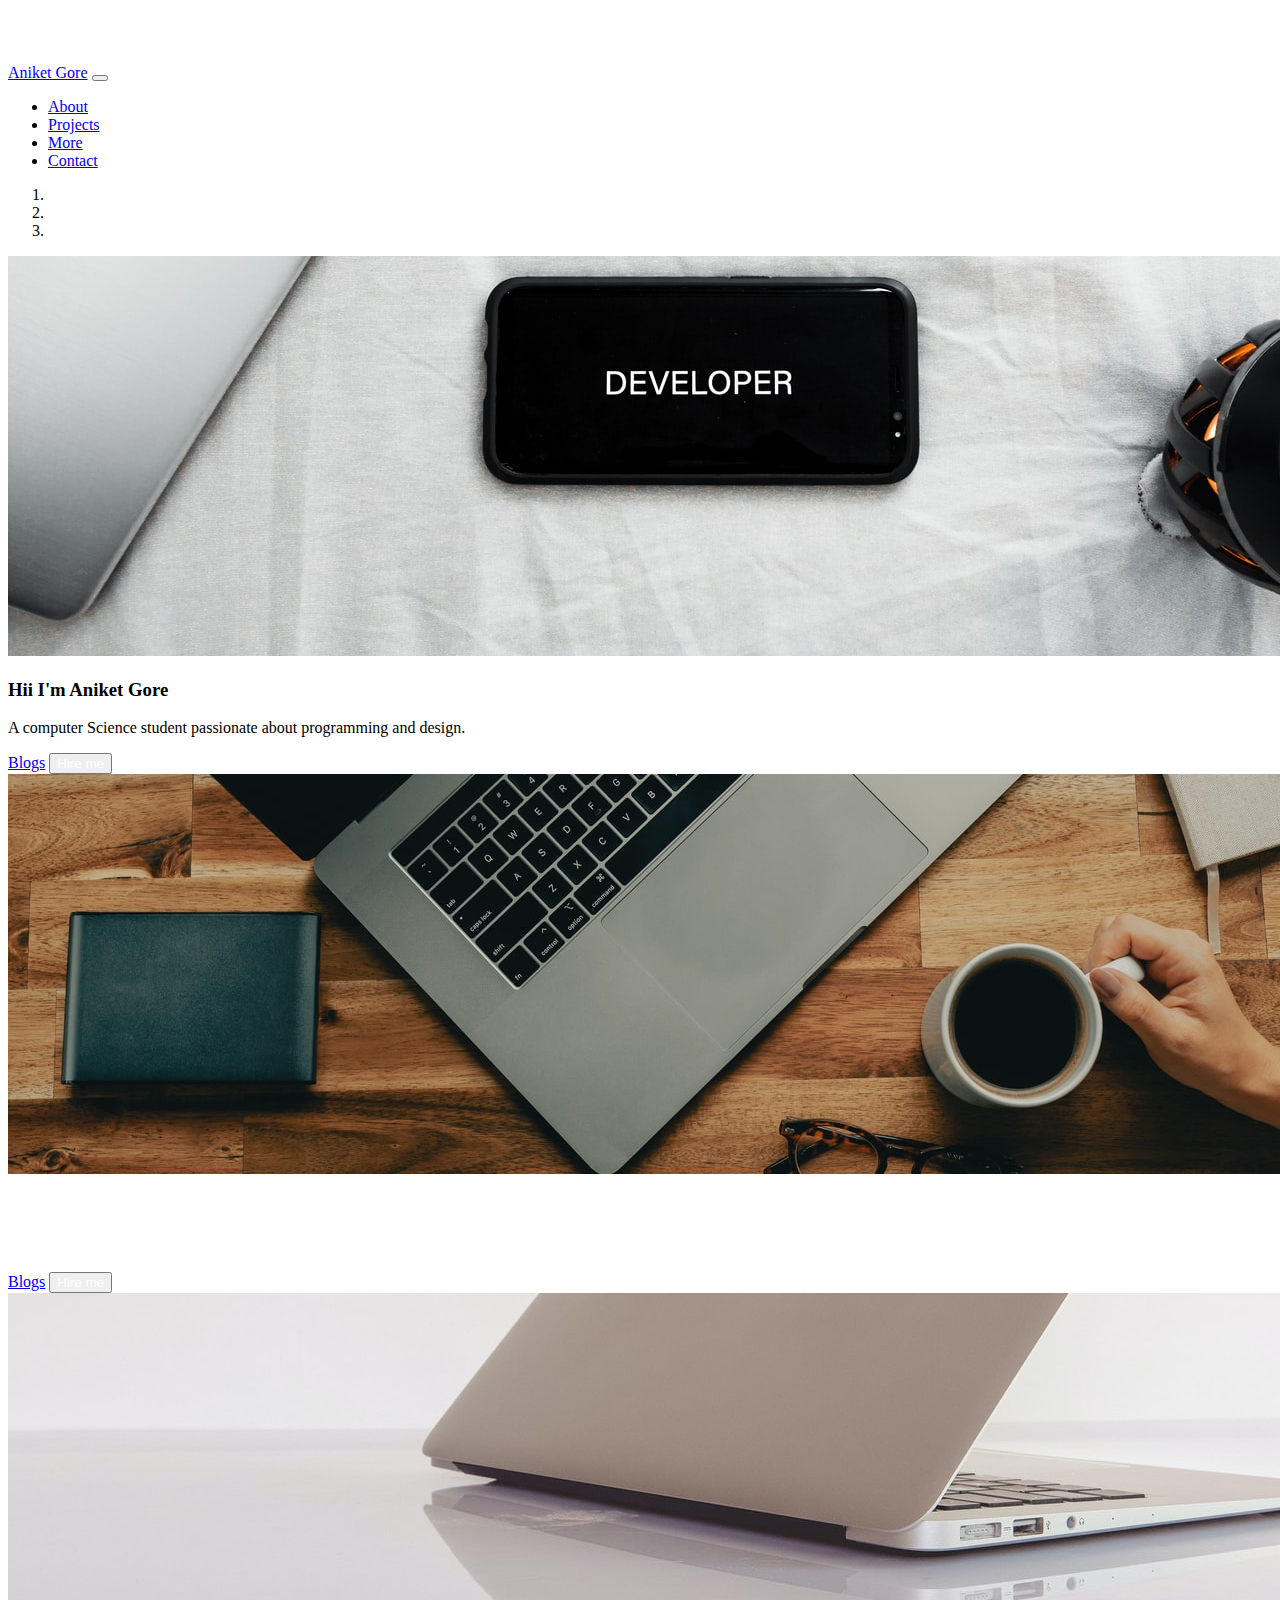
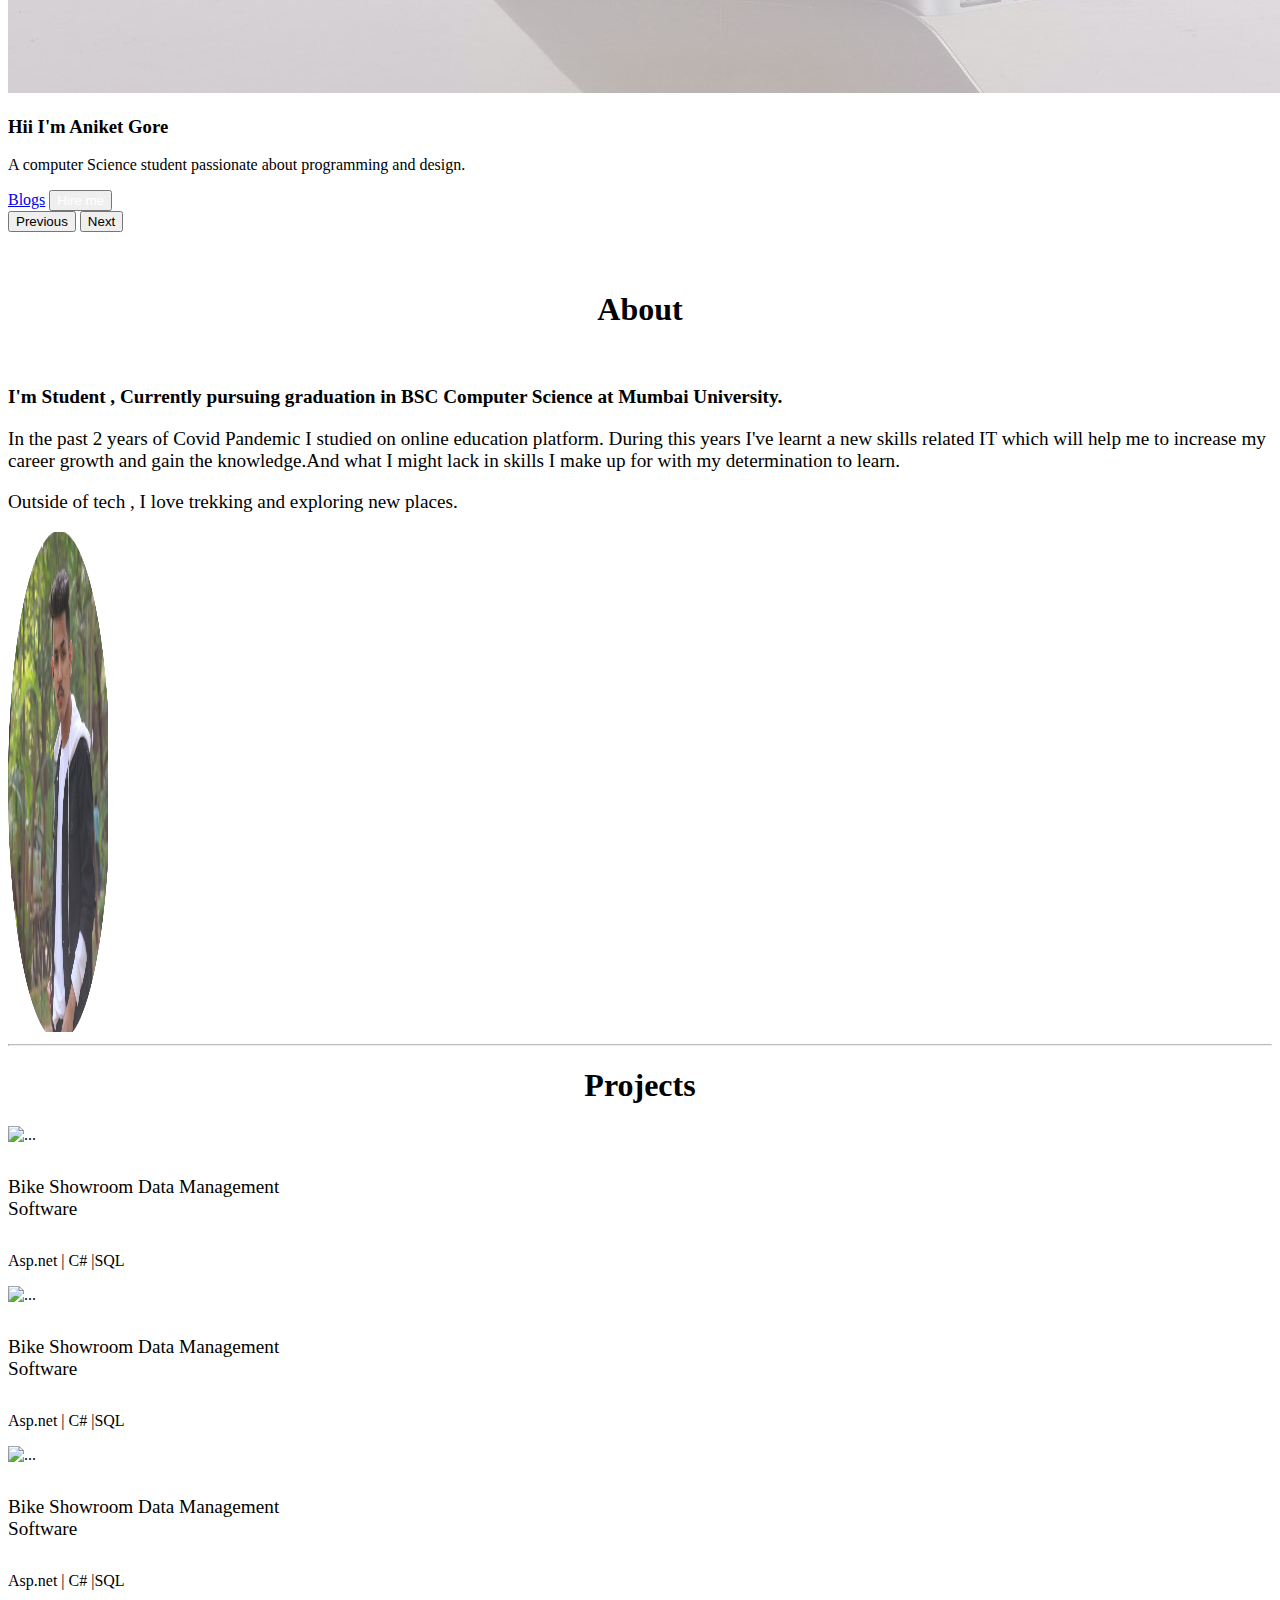
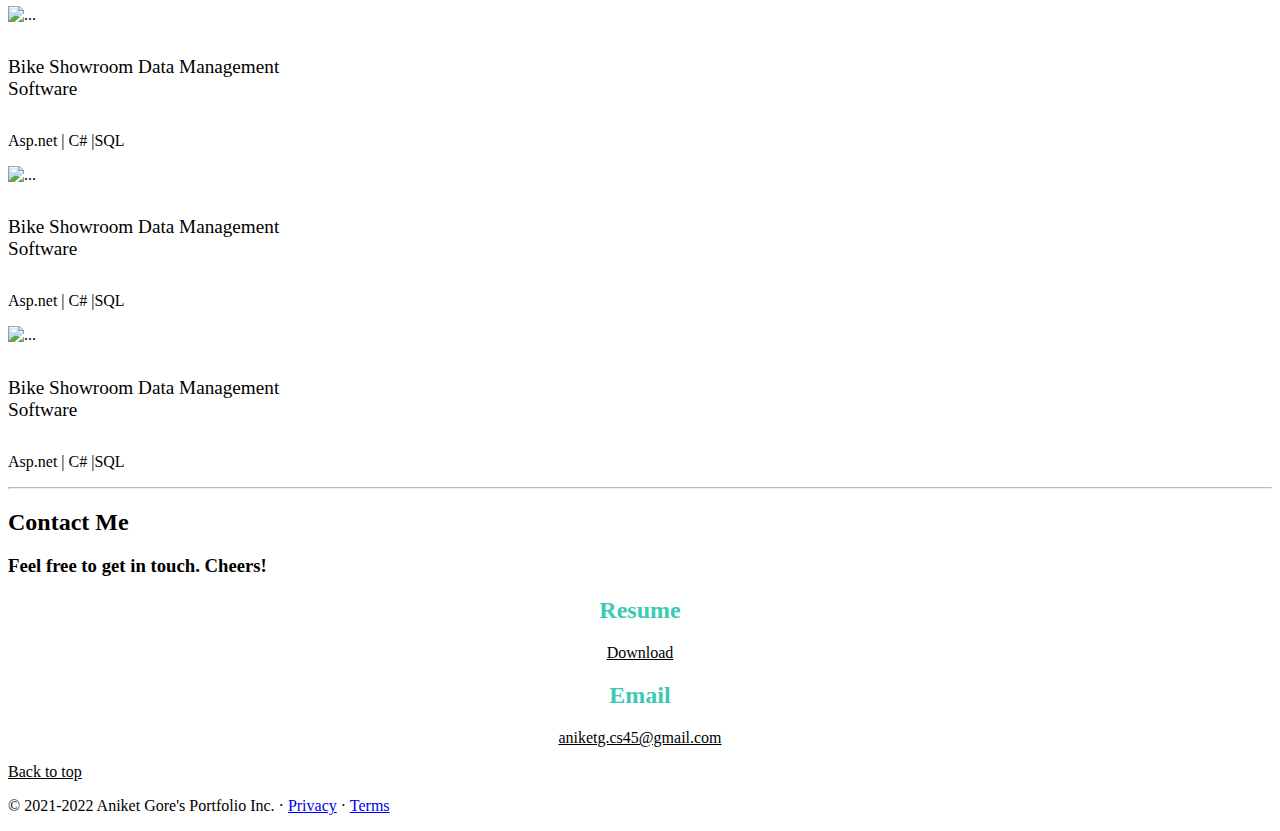
==== index.html @ fdab2828 "Update index.html" ====
<!DOCTYPE html>
<html lang="en">

<head>
    <!-- Required meta tags -->
    <meta charset="utf-8" />
    <meta name="Welcome to Aniket Gore's Portfolio" content="width=device-width, initial-scale=1, shrink-to-fit=no" />

    <!-- Bootstrap CSS -->
    <link rel="stylesheet" href="https://cdn.jsdelivr.net/npm/bootstrap@4.6.1/dist/css/bootstrap.min.css"
        integrity="sha384-zCbKRCUGaJDkqS1kPbPd7TveP5iyJE0EjAuZQTgFLD2ylzuqKfdKlfG/eSrtxUkn" crossorigin="anonymous" />
    <!-- <link href="https://unpkg.com/tailwindcss@^1.0/dist/tailwind.min.css" rel="stylesheet"> -->

    <title>Aniket Gore's Portfolio</title>
    <style>
       /* body { padding-top: 70px; } */
       body { padding-top: 56px; }
@media screen and (max-width: 768px) {
    body { padding-top: 0px; }
}

        html {
            scroll-behavior: smooth;
        }

        .example1 {
            height: 50px;
            overflow: hidden;
            position: relative;
        }

        .example1 h3 {
            font-size: 1.5em;
            color: black;
            position: absolute;
            width: 100%;
            height: 100%;
            margin: 0;
            line-height: 50px;
            text-align: center;
            /* Starting position */
            -moz-transform: translateX(100%);
            -webkit-transform: translateX(100%);
            transform: translateX(100%);
            /* Apply animation to this element */
            -moz-animation: example1 15s linear infinite;
            -webkit-animation: example1 15s linear infinite;
            animation: example1 15s linear infinite;
        }

        /* Move it (define the animation) */
        @-moz-keyframes example1 {
            0% {
                -moz-transform: translateX(100%);
            }

            100% {
                -moz-transform: translateX(-100%);
            }
        }

        @-webkit-keyframes example1 {
            0% {
                -webkit-transform: translateX(100%);
            }

            100% {
                -webkit-transform: translateX(-100%);
            }
        }

        @keyframes example1 {
            0% {
                -moz-transform: translateX(100%);
                /* Firefox bug fix */
                -webkit-transform: translateX(100%);
                /* Firefox bug fix */
                transform: translateX(100%);
            }

            100% {
                -moz-transform: translateX(-100%);
                /* Firefox bug fix */
                -webkit-transform: translateX(-100%);
                /* Firefox bug fix */
                transform: translateX(-100%);
            }
        }
    </style>
</head>

<body id="page-top">



    <nav class="navbar navbar-expand-lg navbar-dark bg-dark fixed-top ">
        <a class="navbar-brand page-scroll" href="/index.html">Aniket Gore</a>
<!--                 <a class="navbar-brand page-scroll" href="#page-top">Aniket Gore</a> -->


        <button class="navbar-toggler" type="button" data-toggle="collapse" data-target="#navbarSupportedContent"
            aria-controls="navbarSupportedContent" aria-expanded="false" aria-label="Toggle navigation">
            <span class="navbar-toggler-icon"></span>
        </button>

        <div class="collapse navbar-collapse" id="navbarSupportedContent">
            <ul class="navbar-nav  ml-auto navbar-right">

                <div w3-include-html="index.html"></div>

                <li class="nav-item hidden-active">
                    <a class="nav-link " href="#AboutMe">About</a>
                </li>

                <li class="nav-item">
                    <a class="nav-link " href="#Projectslable">Projects</a>
                </li>

                <li class="nav-item">
                    <a class="nav-link page-scroll" href="#">More</a>
                </li>

                <li class="nav-item">
                    <a class="nav-link page-scroll " href="#ContactMe">Contact</a>
                </li>

            </ul>


        </div>
        </div>
    </nav>

    <!-- Navbar modal -->

    <!-- Login Modal -->
    <!-- <div class="modal fade" id="loginModal" tabindex="-1" aria-labelledby="loginModalLabel" aria-hidden="true">
        <div class="modal-dialog">
            <div class="modal-content">
                <div class="modal-header">
                    <h5 class="modal-title" id="exampleModalLabel">Login to Portfolio</h5>
                    <button type="button" class="close" data-dismiss="modal" aria-label="Close">
                        <span aria-hidden="true">&times;</span>
                    </button>
                </div>
                <div class="modal-body">
                    <form>
                        <div class="form-group">
                            <label for="exampleInputEmail1">Email address</label>
                            <input type="email" class="form-control" id="exampleInputEmail1"
                                aria-describedby="emailHelp">
                            <small id="emailHelp" class="form-text text-muted">We'll never share your email with anyone
                                else.</small>
                        </div>
                        <div class="form-group">
                            <label for="exampleInputPassword1">Password</label>
                            <input type="password" class="form-control" id="exampleInputPassword1">
                        </div>
                        <div class="form-group form-check">
                            <input type="checkbox" class="form-check-input" id="exampleCheck1">
                            <label class="form-check-label" for="exampleCheck1">Check me out</label>
                        </div>
                        <button type="submit" class="btn btn-primary">Login</button>
                    </form>
                </div>

            </div>
        </div>
    </div>



    Sign up Modal
     <div class="modal fade" id="SignupModal" tabindex="-1" aria-labelledby="SignupModalLabel" aria-hidden="true">
        <div class="modal-dialog">
            <div class="modal-content">
                <div class="modal-header">
                    <h5 class="modal-title" id="SignupModalLabel">Sign up</h5>
                    <button type="button" class="close" data-dismiss="modal" aria-label="Close">
                        <span aria-hidden="true">&times;</span>
                    </button>
                </div>
                <div class="modal-body">
                    <form>
                        <div class="form-group">
                            <label for="exampleInputEmail1">Full Name</label>
                            <input type="text" class="form-control" id="FullNameInputEmail1"
                                aria-describedby="emailHelp" placeholder="First-Middle-Surname">
                        </div>

                        <div class="form-group">
                            <label for="exampleFormControlInput1">Contact No</label>
                            <input type="email" class="form-control" id="exampleFormControlInput1"
                                placeholder="91XXXXXXXX07">
                        </div>

                        <div class="form-group">
                            <label for="exampleInputEmail1">Email address</label>
                            <input type="email" class="form-control" id="exampleInputEmail1"
                                aria-describedby="emailHelp" placeholder="XXXX@gmail.com">
                            <small id="emailHelp" class="form-text text-muted">We'll never share your email with anyone
                                else.</small>
                        </div>
                        <div class="form-group">
                            <label for="exampleInputPassword1">Password</label>
                            <input type="password" class="form-control" id="exampleInputPassword1">
                        </div>
                        <div class="form-group form-check">
                            <input type="checkbox" class="form-check-input" id="exampleCheck1">
                            <label class="form-check-label" for="exampleCheck1">Save Password</label>
                        </div>
                        <button type="submit" class="btn btn-primary">SignUp</button>
                    </form>
                </div>

            </div>
        </div>
    </div> --> 

    <!-- <div class="example1">
        <h3>Welcome To Aniket Gore's Portfolio. Have a good day!</h3>
    </div> -->


    <!-- slider section -->
    <div id="carouselExampleCaptions" class="carousel slide" data-ride="carousel">
        <ol class="carousel-indicators">
            <li data-target="#carouselExampleCaptions" data-slide-to="0" class="active"></li>
            <li data-target="#carouselExampleCaptions" data-slide-to="1"></li>
            <li data-target="#carouselExampleCaptions" data-slide-to="2"></li>
        </ol>
        <div class="carousel-inner">
            <div class="carousel-item active">
                <img src="first.jpeg" class="d-block w-100" alt="...">
                <div class="carousel-caption d-none d-md-block">
                    <h3 style="color:Black">Hii I'm Aniket Gore</h3>
                    <p style="color:black">A computer Science student passionate about programming and design.</p>



                    <!-- <Button class="btn btn-success"  >Blogs</Button> -->
                    <a class="btn btn-success" href="blogs.html" role="button">Blogs</a>
                    <Button class="btn bg-dark " style="color:white;">Hire me</Button>

                </div>
            </div>
            <div class="carousel-item">
                <img src="second.jpeg" class="d-block w-100" alt="...">
                <div class="carousel-caption d-none d-md-block">
                    <h3 style="color:white">Hii I'm Aniket Gore</h3>
                    <p style="color:white">A computer Science student passionate about programming and design.</p>

                    <a class="btn btn-success" href="blogs.html" role="button">Blogs</a>
                    <Button class="btn bg-dark " style="color:white;">Hire me</Button>

                </div>
            </div>
            <div class="carousel-item">
                <img src="third.jpeg" class="d-block w-100" alt="...">
                <div class="carousel-caption d-none d-md-block">
                    <h3 style="color:Black">Hii I'm Aniket Gore</h3>
                    <p style="color:black">A computer Science student passionate about programming and design.</p>

                    <a class="btn btn-success" href="blogs.html" role="button">Blogs</a>
                    <Button class="btn bg-dark " style="color:white;">Hire me</Button>


                </div>
            </div>
        </div>
        <button class="carousel-control-prev" type="button" data-target="#carouselExampleCaptions" data-slide="prev">
            <span class="carousel-control-prev-icon" aria-hidden="true"></span>
            <span class="sr-only">Previous</span>
        </button>
        <button class="carousel-control-next" type="button" data-target="#carouselExampleCaptions" data-slide="next">
            <span class="carousel-control-next-icon" aria-hidden="true"></span>
            <span class="sr-only">Next</span>
        </button>
    </div>


    <div class="container-fluid  mx-auto "  id="AboutMe">

        <h2 class="featurette-heading " 
            style="font-size: 2em;font-weight: bold; text-align: center; padding:1em;">About</h2>

        <div class="row featurette d-flex justify-content-center align-items-center">

            <div class="col-md-7" style="font-size:1.2em;">

                <p class="lead" style="font-weight:600;">I'm Student , Currently pursuing graduation in BSC Computer
                    Science
                    at Mumbai University.
                <p> In the past 2 years of Covid Pandemic I studied on online education platform. During this years I've
                    learnt a new skills related IT which will help me to increase my career growth and gain the
                    knowledge.And
                    what I might lack in skills I make up for with my determination to learn.
                </p>
                <p> Outside of tech , I love trekking and exploring new places.</p>

            </div>
            <img src="AboutLogo.png" class="img-fluid mx-4" width="100" height="500" alt="">


        </div>
        <!-- <p class="float-right "><a href="#" style="color:black;"> Back to top</a></p> -->

    </div>
    <hr class="solid" style=" border-top: 1.5px solid #bbb;">

    <div>
        <h1 class="my-4 px-auto" id="Projectslable" style="font-size: 2em;font-weight: bold; text-align:center;">Projects</h1>
    </div>
    <div class="container-fluid" id="Projects">
        <div class="container">
            <div class="row row-cols-3 ">
                <div class="col mx-auto my-4">
                    <div class="card" style="width: 18rem;">
                        <img src="http://source.unsplash.com/400x400/?Bike-Showroom
                " class="card-img-top" alt="...">
                        <div class="card-body">
                            <!-- <h5 style="font-weight: 600;">Bike Showroom Data Management</h5> -->
                            <h5 class="card-title " style="font-size:1.2em;font-weight: 500;">Bike Showroom Data Management Software</h5>
                            <p class="card-text font-weight-normal"> Asp.net | C# |SQL</p>
                        </div>
                    </div>
                </div>
                <div class="col mx-auto my-4">
                    <div class="card" style="width: 18rem;">
                        <img src="http://source.unsplash.com/400x400/?Bike" class="card-img-top" alt="...">
                        <div class="card-body">
                            <h5 class="card-title " style="font-size:1.2em;font-weight: 500;">Bike Showroom Data Management Software</h5>
                            <p class="card-text font-weight-normal"> Asp.net | C# |SQL</p>
                        </div>
                    </div> 
                </div>
                <div class="col mx-auto my-4">
                    <div class="card" style="width: 18rem;">
                        <img src="http://source.unsplash.com/400x400/?Sport-Bike" class="card-img-top" alt="...">
                        <div class="card-body">
                            <h5 class="card-title " style="font-size:1.2em;font-weight: 500;">Bike Showroom Data Management Software</h5>
                            <p class="card-text font-weight-normal"> Asp.net | C# |SQL</p>
                        </div>
                    </div>
                </div>
                <div class="col mx-auto my-4">
                    <div class="card" style="width: 18rem;">
                        <img src="http://source.unsplash.com/400x400/?Activa-Scooty" class="card-img-top" alt="...">
                        <div class="card-body">
                            <h5 class="card-title " style="font-size:1.2em;font-weight: 500;">Bike Showroom Data Management Software</h5>
                            <p class="card-text font-weight-normal"> Asp.net | C# |SQL</p>
                        </div>
                    </div>
                </div>
                <div class="col mx-auto my-4">
                    <div class="card" style="width: 18rem;">
                        <img src="http://source.unsplash.com/400x400/?Duke" class="card-img-top" alt="...">
                        <div class="card-body">
                            <h5 class="card-title " style="font-size:1.2em;font-weight: 500;">Bike Showroom Data Management Software</h5>
                            <p class="card-text font-weight-normal"> Asp.net | C# |SQL</p>
                        </div>
                    </div>
                </div>
                <div class="col mx-auto my-4">
                    <div class="card" style="width: 18rem;">
                        <img src="http://source.unsplash.com/400x400/?Ninja-Bike" class="card-img-top" alt="...">
                        <div class="card-body">
                            <h5 class="card-title " style="font-size:1.2em;font-weight: 500;">Bike Showroom Data Management Software</h5>
                            <p class="card-text font-weight-normal"> Asp.net | C# |SQL</p>
                        </div>
                    </div>
                </div>
            </div>
        </div>
    </div>

    <hr class="solid" style=" border-top: 1.5px solid #bbb;">

    <div class="container my-4 mx-auto" id="ContactMe">
        <div class="row">

            <div class="col-lg-12 text-center my-4">
                <h2 class="section-heading">Contact Me</h2>
                <h3 class="section-subheading my-2">Feel free to get in touch. Cheers!</h3>
            </div>

            <div class="col-sm-6 my-4 mx-auto">
                <div class="card d-flex flex-direction-column justify-content-center align-items-center">
                    <div class="card-body light-box box-hover" style="text-align: center;">
                        <h2 style="font-family: Montserrat; Helvetica Neue Helvetica, Arial, sans-serif;
                        font-weight: 650;
                        color: #3dc9b3;"><i class="fa fa-file-text"></i><span>Resume</span></h2>
                        <p><a style="padding: 1.2em; color:black;" href="Resume.pdf">Download</a>
                    </div>
                </div>
            </div>
            <div class="col-sm-6 my-4 mx-auto">
                <div class="card d-flex flex-direction-column justify-content-center align-items-center">
                    <div class="card-body light-box box-hover" style="text-align: center;">
                        <h2 style="font-family: Montserrat; Helvetica Neue Helvetica, Arial, sans-serif;
                        font-weight: 650;
                        color: #3dc9b3;"><i class="fa fa-file-text"></i><span>Email</span></h2>
                        <p><a style="padding: 1.2em; color:black;"
                                href="mailto: aniketg.cs45@gmail.com">aniketg.cs45@gmail.com</a>
                    </div>
                </div>
            </div>



        </div>
    </div>




    <footer class="container">
        <p class="float-right"> <a href="#" style="color:black;"> Back to top</a></p>

        <p>© 2021-2022 Aniket Gore's Portfolio Inc. · <a href="#">Privacy</a> · <a href="#">Terms</a></p>
    </footer>

    <!-- Optional JavaScript; choose one of the two! -->

    <!-- Option 1: jQuery and Bootstrap Bundle (includes Popper) -->
    <script src="https://cdn.jsdelivr.net/npm/jquery@3.5.1/dist/jquery.slim.min.js"
        integrity="sha384-DfXdz2htPH0lsSSs5nCTpuj/zy4C+OGpamoFVy38MVBnE+IbbVYUew+OrCXaRkfj"
        crossorigin="anonymous"></script>
    <script src="https://cdn.jsdelivr.net/npm/bootstrap@4.6.1/dist/js/bootstrap.bundle.min.js"
        integrity="sha384-fQybjgWLrvvRgtW6bFlB7jaZrFsaBXjsOMm/tB9LTS58ONXgqbR9W8oWht/amnpF"
        crossorigin="anonymous"></script>


</body>

</html>
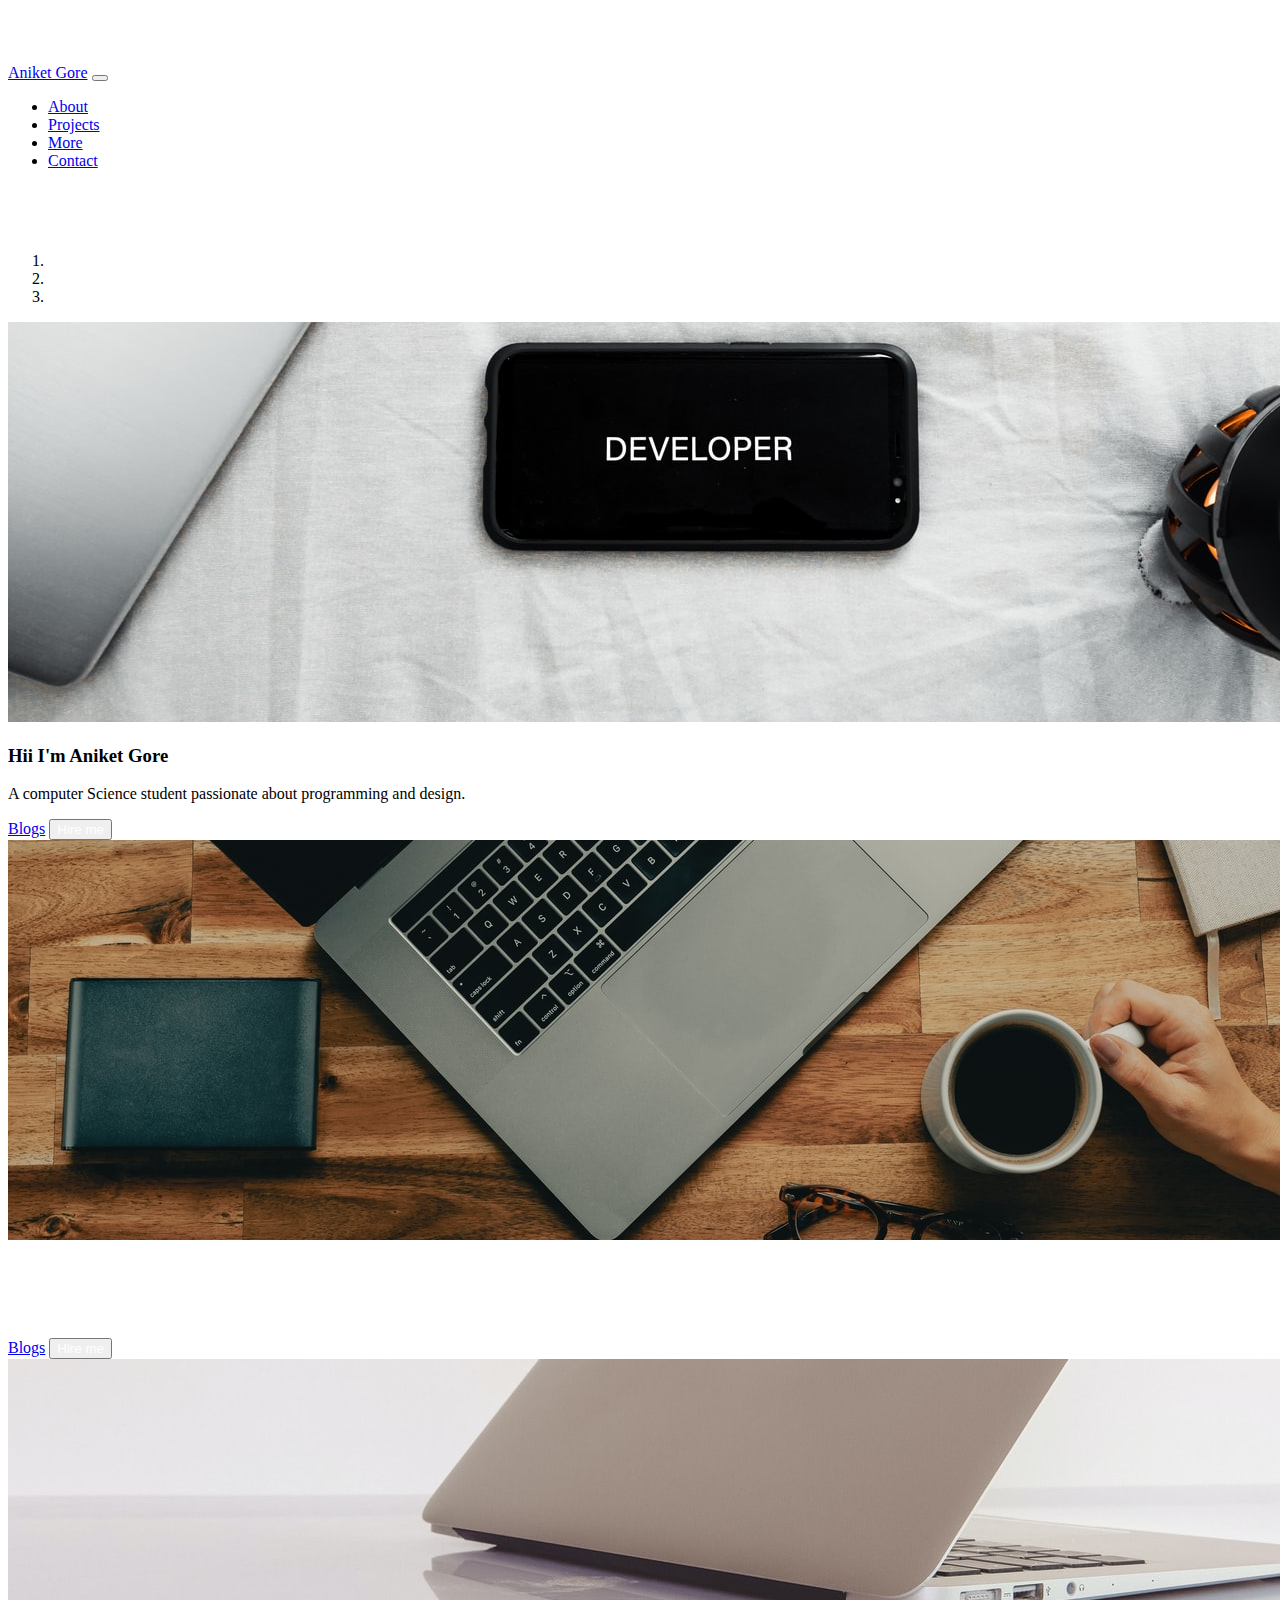
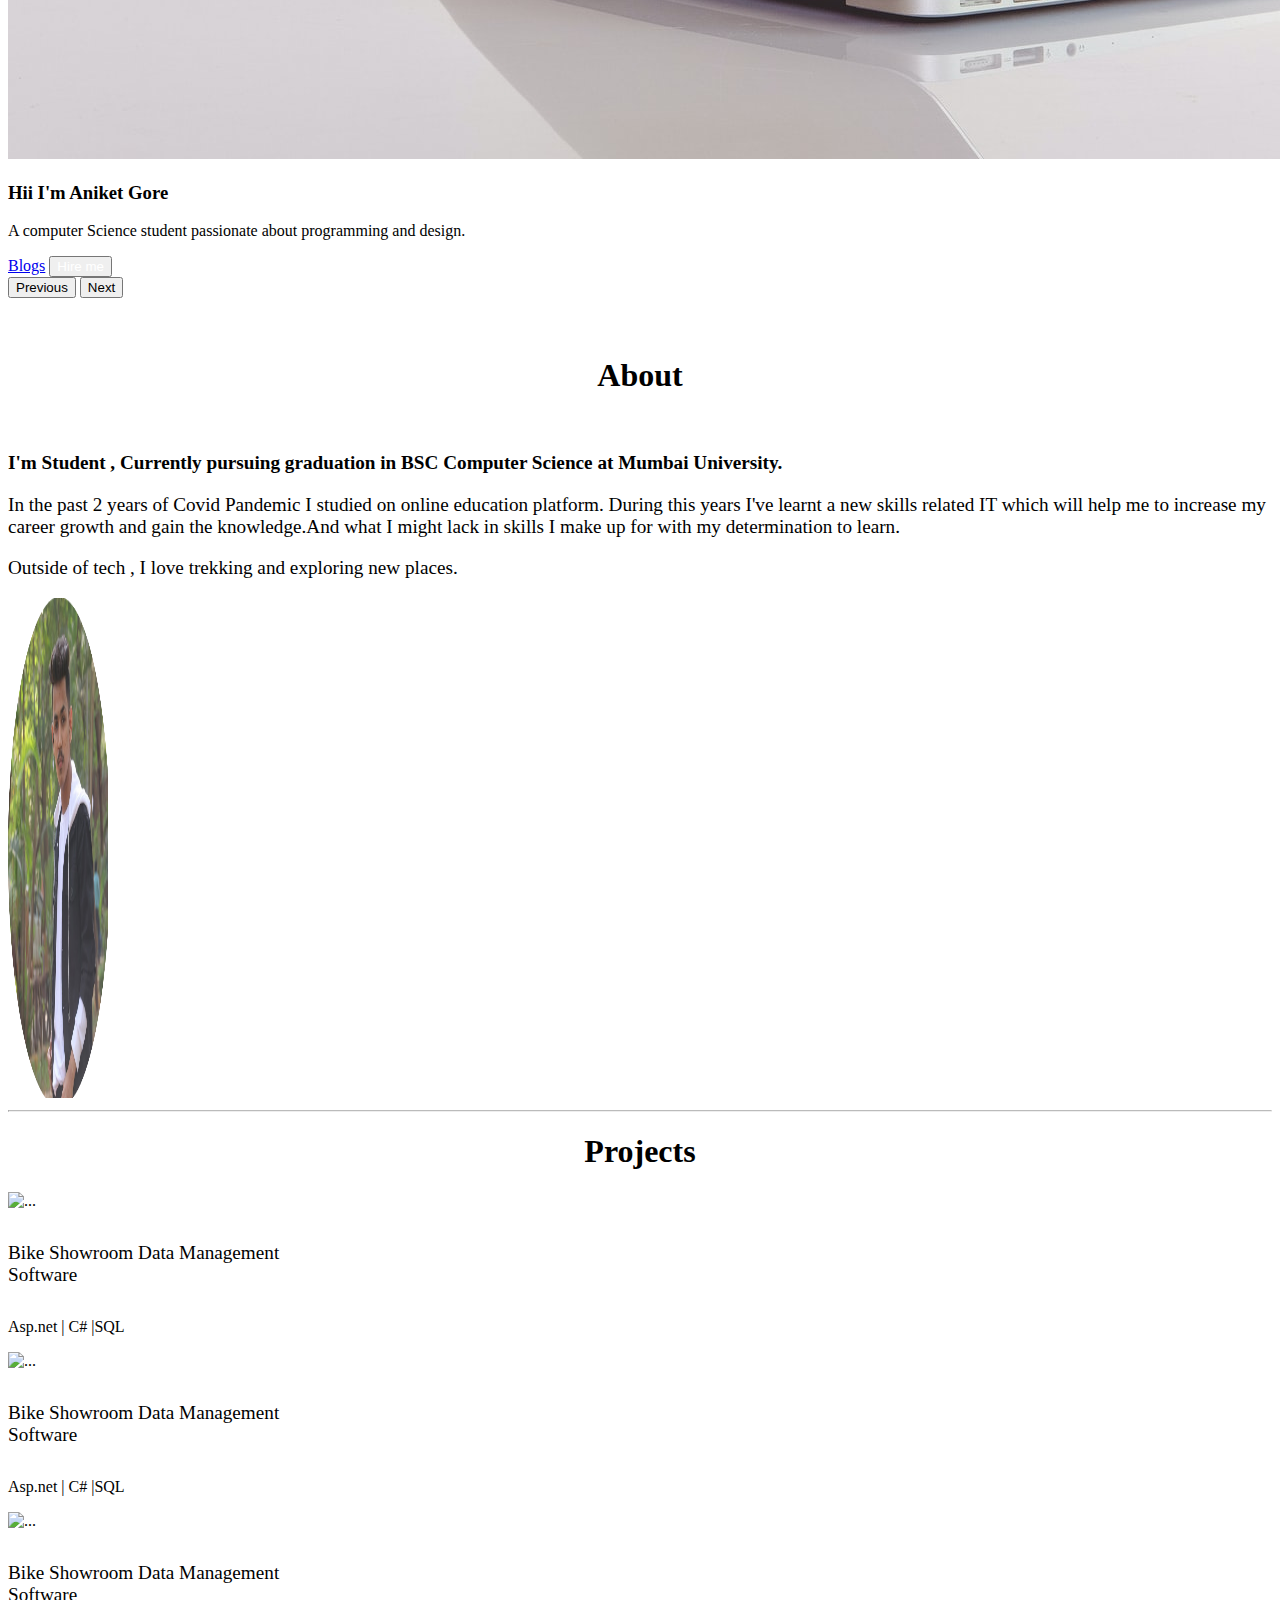
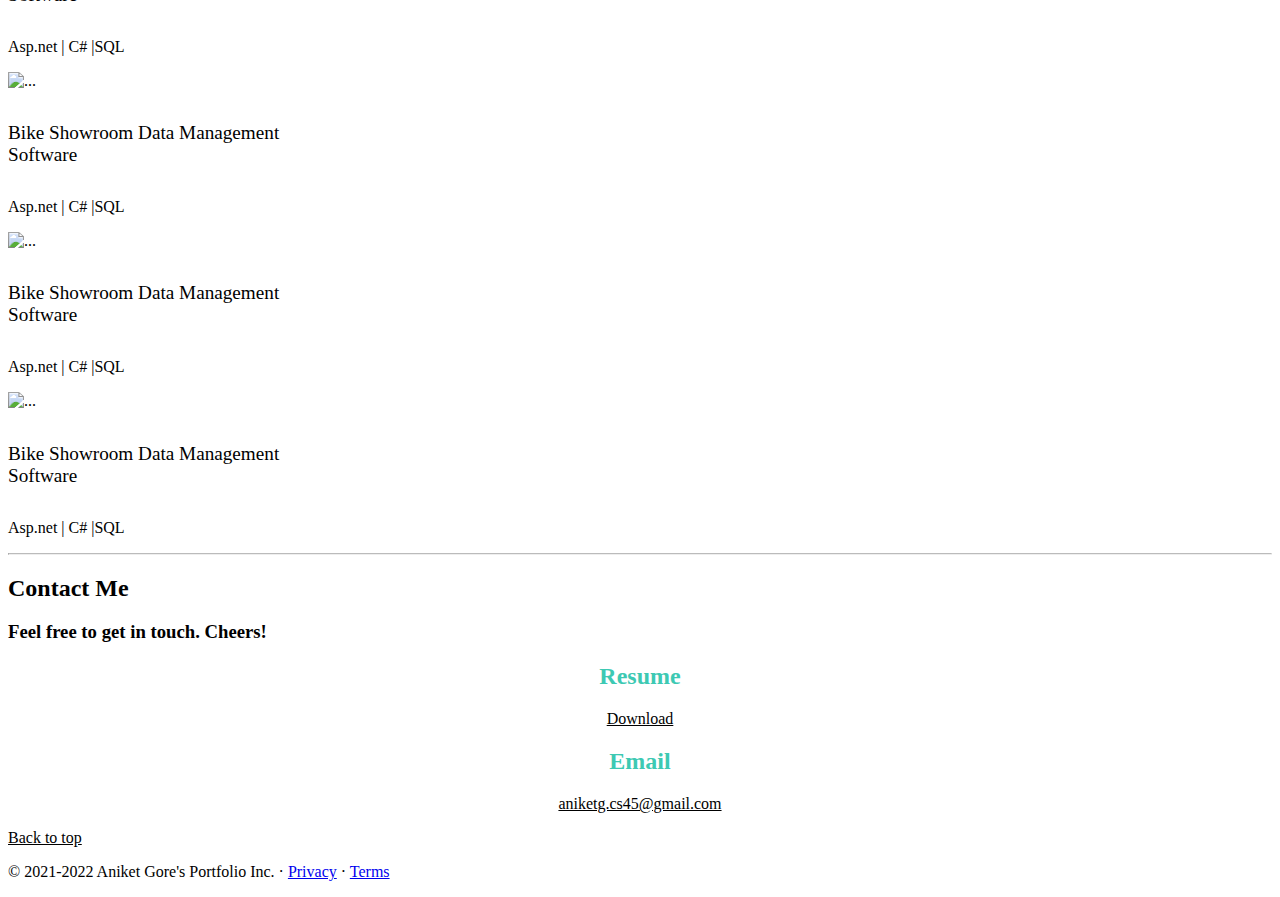
==== commit e2c3db9f: "Update index.html" ====
--- a/index.html
+++ b/index.html
@@ -94,8 +94,8 @@
 
 
     <nav class="navbar navbar-expand-lg navbar-dark bg-dark fixed-top ">
-        <a class="navbar-brand page-scroll" href="/index.html">Aniket Gore</a>
-<!--                 <a class="navbar-brand page-scroll" href="#page-top">Aniket Gore</a> -->
+<!--         <a class="navbar-brand page-scroll" href="/index.html">Aniket Gore</a> -->
+                <a class="navbar-brand page-scroll" href="#page-top">Aniket Gore</a>
 
 
         <button class="navbar-toggler" type="button" data-toggle="collapse" data-target="#navbarSupportedContent"
@@ -217,9 +217,9 @@
         </div>
     </div> --> 
 
-    <!-- <div class="example1">
-        <h3>Welcome To Aniket Gore's Portfolio. Have a good day!</h3>
-    </div> -->
+    <div class="example1">
+        <h3>This is just an template of portfolio website i made to learn bootstrap.This is not a complete website,I will improve this in future as soon as i learn more things about web development</h3>
+    </div>
 
 
     <!-- slider section -->
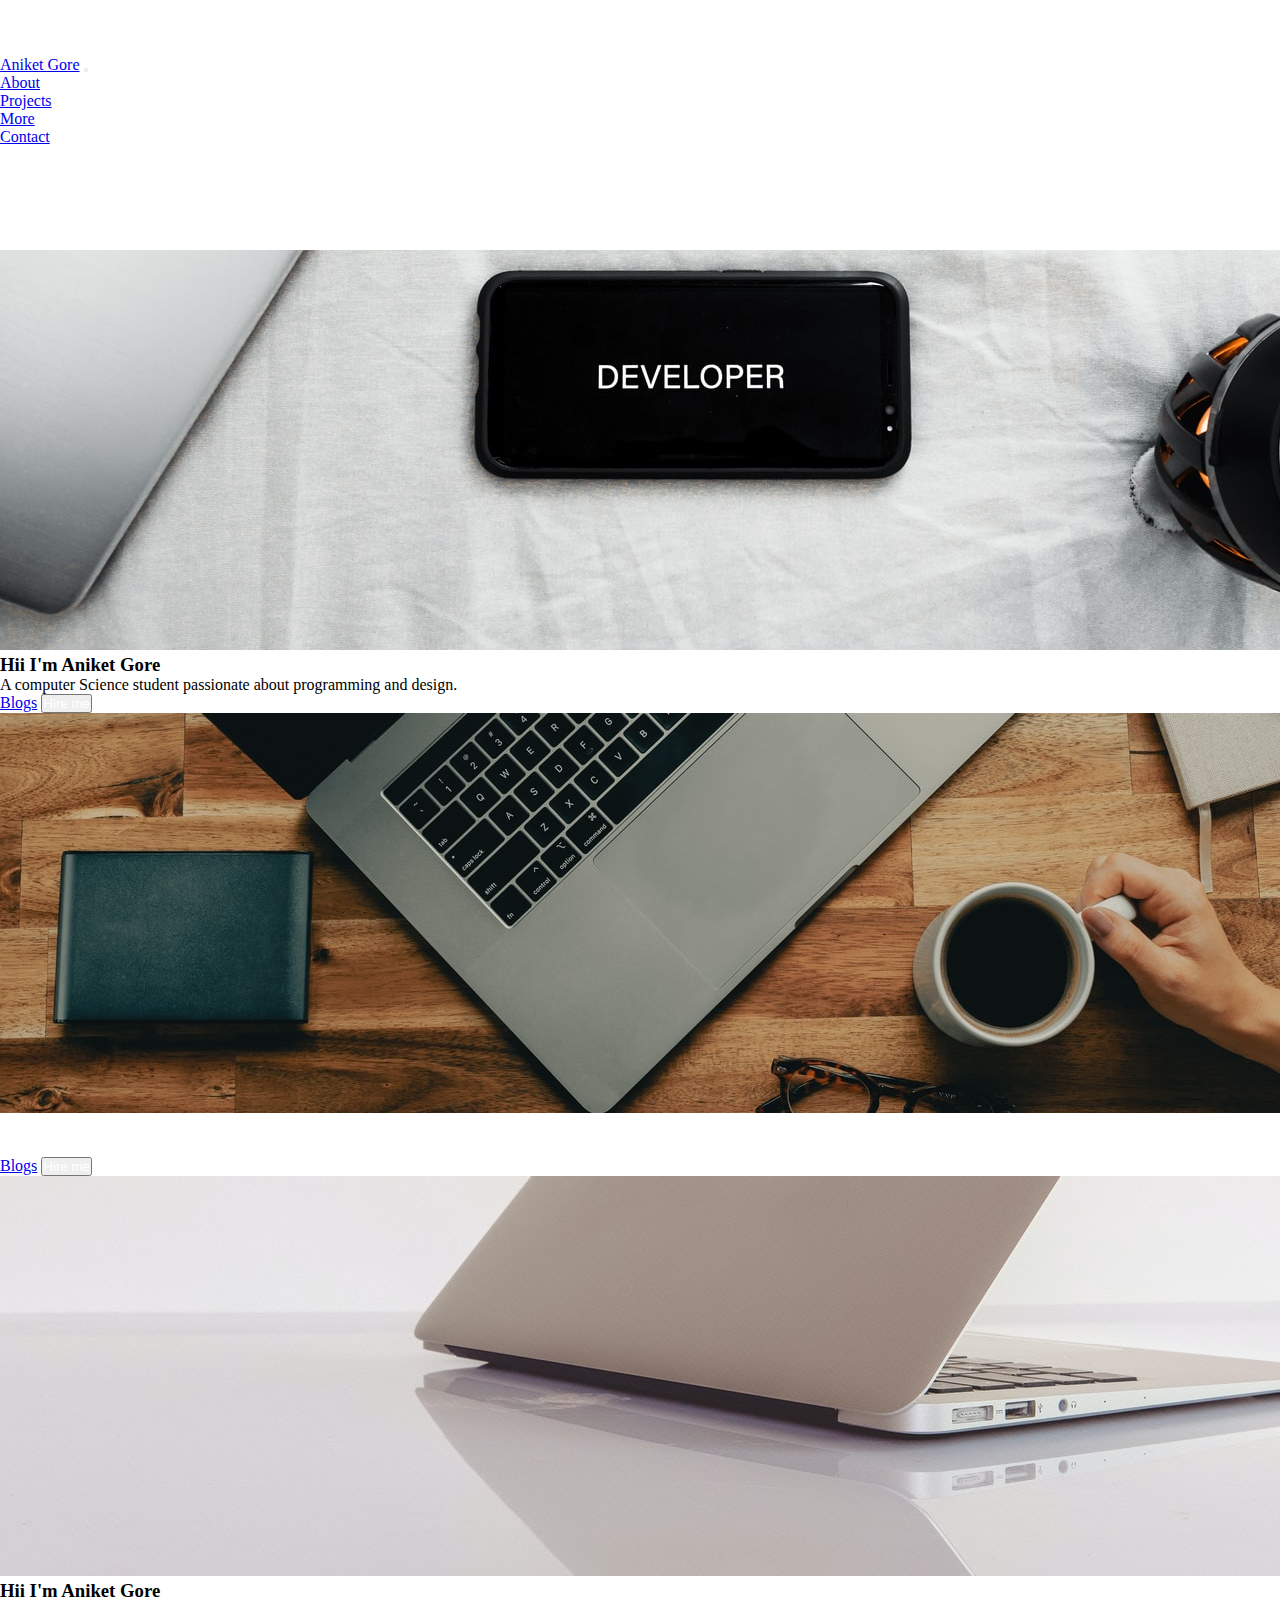
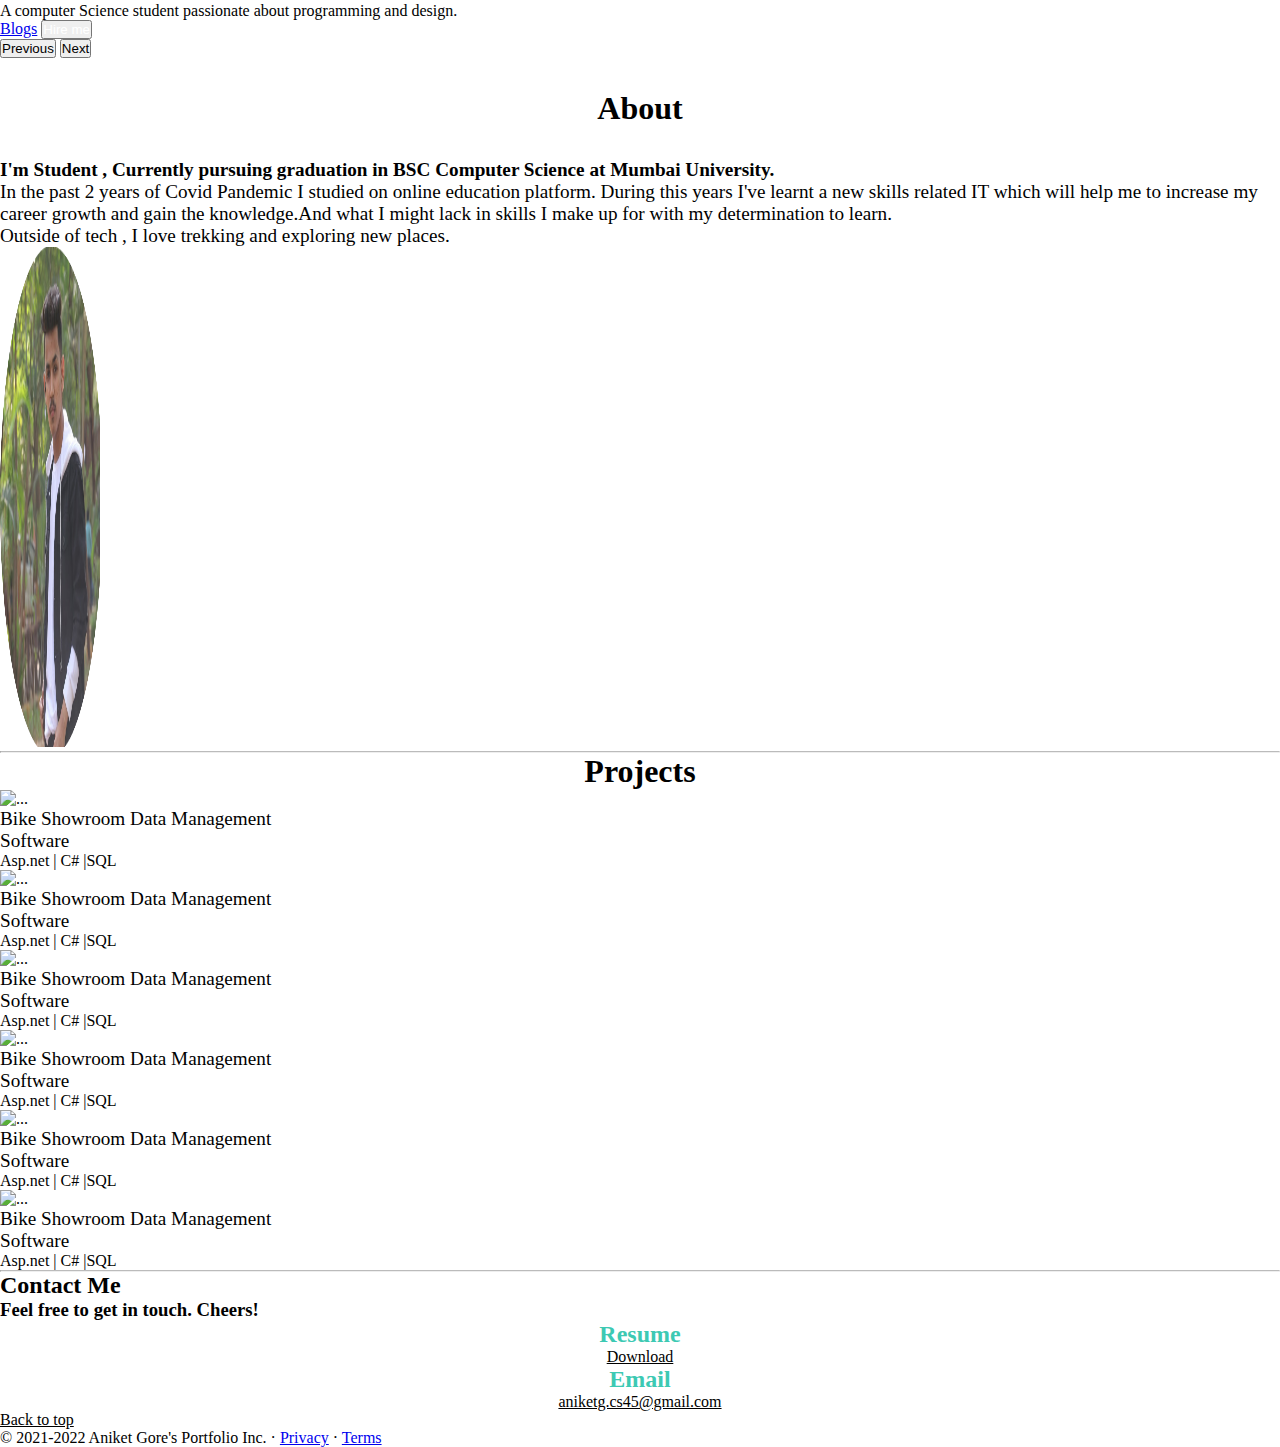
==== commit 9cea5900: "Update index.html" ====
--- a/index.html
+++ b/index.html
@@ -9,6 +9,7 @@
     <!-- Bootstrap CSS -->
     <link rel="stylesheet" href="https://cdn.jsdelivr.net/npm/bootstrap@4.6.1/dist/css/bootstrap.min.css"
         integrity="sha384-zCbKRCUGaJDkqS1kPbPd7TveP5iyJE0EjAuZQTgFLD2ylzuqKfdKlfG/eSrtxUkn" crossorigin="anonymous" />
+    <link rel="stylesheet" href="phone.css">
     <!-- <link href="https://unpkg.com/tailwindcss@^1.0/dist/tailwind.min.css" rel="stylesheet"> -->
 
     <title>Aniket Gore's Portfolio</title>
@@ -131,94 +132,9 @@
         </div>
     </nav>
 
-    <!-- Navbar modal -->
-
-    <!-- Login Modal -->
-    <!-- <div class="modal fade" id="loginModal" tabindex="-1" aria-labelledby="loginModalLabel" aria-hidden="true">
-        <div class="modal-dialog">
-            <div class="modal-content">
-                <div class="modal-header">
-                    <h5 class="modal-title" id="exampleModalLabel">Login to Portfolio</h5>
-                    <button type="button" class="close" data-dismiss="modal" aria-label="Close">
-                        <span aria-hidden="true">&times;</span>
-                    </button>
-                </div>
-                <div class="modal-body">
-                    <form>
-                        <div class="form-group">
-                            <label for="exampleInputEmail1">Email address</label>
-                            <input type="email" class="form-control" id="exampleInputEmail1"
-                                aria-describedby="emailHelp">
-                            <small id="emailHelp" class="form-text text-muted">We'll never share your email with anyone
-                                else.</small>
-                        </div>
-                        <div class="form-group">
-                            <label for="exampleInputPassword1">Password</label>
-                            <input type="password" class="form-control" id="exampleInputPassword1">
-                        </div>
-                        <div class="form-group form-check">
-                            <input type="checkbox" class="form-check-input" id="exampleCheck1">
-                            <label class="form-check-label" for="exampleCheck1">Check me out</label>
-                        </div>
-                        <button type="submit" class="btn btn-primary">Login</button>
-                    </form>
-                </div>
-
-            </div>
-        </div>
-    </div>
-
-
-
-    Sign up Modal
-     <div class="modal fade" id="SignupModal" tabindex="-1" aria-labelledby="SignupModalLabel" aria-hidden="true">
-        <div class="modal-dialog">
-            <div class="modal-content">
-                <div class="modal-header">
-                    <h5 class="modal-title" id="SignupModalLabel">Sign up</h5>
-                    <button type="button" class="close" data-dismiss="modal" aria-label="Close">
-                        <span aria-hidden="true">&times;</span>
-                    </button>
-                </div>
-                <div class="modal-body">
-                    <form>
-                        <div class="form-group">
-                            <label for="exampleInputEmail1">Full Name</label>
-                            <input type="text" class="form-control" id="FullNameInputEmail1"
-                                aria-describedby="emailHelp" placeholder="First-Middle-Surname">
-                        </div>
-
-                        <div class="form-group">
-                            <label for="exampleFormControlInput1">Contact No</label>
-                            <input type="email" class="form-control" id="exampleFormControlInput1"
-                                placeholder="91XXXXXXXX07">
-                        </div>
-
-                        <div class="form-group">
-                            <label for="exampleInputEmail1">Email address</label>
-                            <input type="email" class="form-control" id="exampleInputEmail1"
-                                aria-describedby="emailHelp" placeholder="XXXX@gmail.com">
-                            <small id="emailHelp" class="form-text text-muted">We'll never share your email with anyone
-                                else.</small>
-                        </div>
-                        <div class="form-group">
-                            <label for="exampleInputPassword1">Password</label>
-                            <input type="password" class="form-control" id="exampleInputPassword1">
-                        </div>
-                        <div class="form-group form-check">
-                            <input type="checkbox" class="form-check-input" id="exampleCheck1">
-                            <label class="form-check-label" for="exampleCheck1">Save Password</label>
-                        </div>
-                        <button type="submit" class="btn btn-primary">SignUp</button>
-                    </form>
-                </div>
-
-            </div>
-        </div>
-    </div> --> 
-
+ 
     <div class="example1">
-        <h3>This is just an template of portfolio website i made to learn bootstrap.This is not a complete website,I will improve this in future as soon as i learn more things about web development</h3>
+        <h3>This is just an template of portfolio website , I made to learn bootstrap.This is not a complete website.</h3>
     </div>
 
 
@@ -429,7 +345,14 @@
     <script src="https://cdn.jsdelivr.net/npm/bootstrap@4.6.1/dist/js/bootstrap.bundle.min.js"
         integrity="sha384-fQybjgWLrvvRgtW6bFlB7jaZrFsaBXjsOMm/tB9LTS58ONXgqbR9W8oWht/amnpF"
         crossorigin="anonymous"></script>
-
+ <script>
+
+
+
+        $('.navbar-collapse a').click(function () {
+            $(".navbar-collapse").collapse('hide');
+        });
+    </script>
 
 </body>
 
--- a/phone.css
+++ b/phone.css
@@ -0,0 +1,14 @@
+*{
+    margin: 0;
+    padding: 0;
+}
+
+
+@media (max-width:992px) {
+
+    /*when screen width gets 0px to 985px box display will visible*/
+    nav ul li a {
+        display: block;
+        text-align: center;
+    }
+}